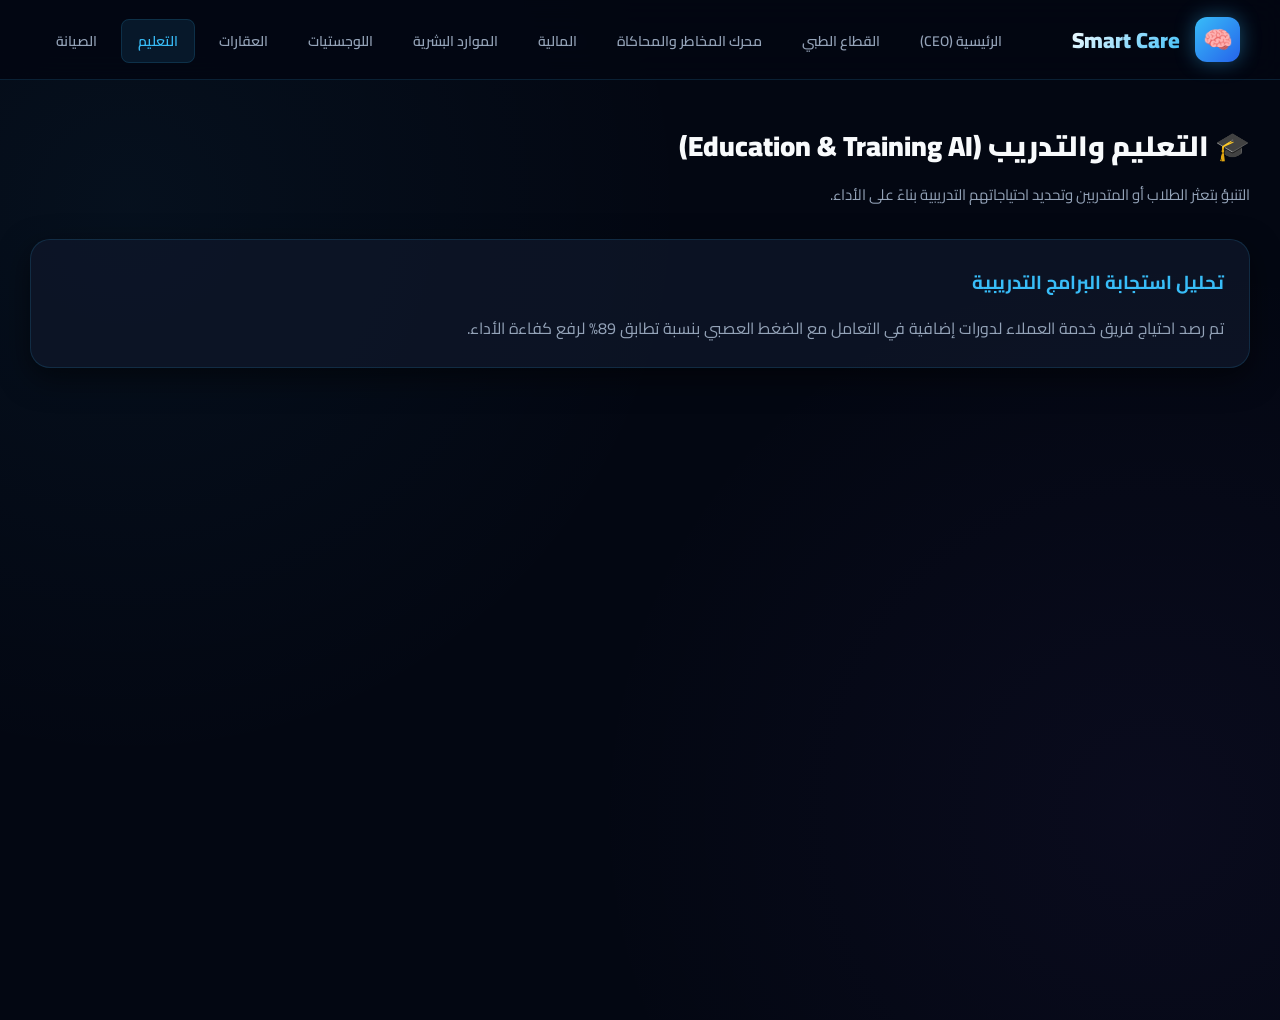
==== education.html @ 401883b4 "Create education.html" ====
<!DOCTYPE html>
<html lang="ar" dir="rtl">
<head>
  <meta charset="UTF-8">
  <meta name="viewport" content="width=device-width, initial-scale=1.0">
  <title>Smart Care | التعليم والتدريب المؤسسي</title>
  <link rel="stylesheet" href="style.css">
</head>
<body>

  <nav class="smart-navbar">
    <a href="index.html" class="nav-brand">
      <div class="logo-icon">🧠</div>
      <h1>Smart Care</h1>
    </a>
    <ul class="nav-links">
      <li><a href="index.html">الرئيسية (CEO)</a></li>
      <li><a href="healthcare.html">القطاع الطبي</a></li>
      <li><a href="risk-engine.html">محرك المخاطر والمحاكاة</a></li>
      <li><a href="finance.html">المالية</a></li>
      <li><a href="hr.html">الموارد البشرية</a></li>
      <li><a href="logistics.html">اللوجستيات</a></li>
      <li><a href="real-estate.html">العقارات</a></li>
      <li><a href="education.html" class="active">التعليم</a></li>
      <li><a href="maintenance.html">الصيانة</a></li>
    </ul>
  </nav>

  <div class="page-container animate-fade">
    <div class="section-header">
      <h2>🎓 التعليم والتدريب (Education & Training AI)</h2>
      <p>التنبؤ بتعثر الطلاب أو المتدربين وتحديد احتياجاتهم التدريبية بناءً على الأداء.</p>
    </div>

    <div class="glass-card">
      <h3 style="color: var(--accent-cyan); margin-bottom: 15px;">تحليل استجابة البرامج التدريبية</h3>
      <p style="color: var(--text-muted); line-height: 1.7;">
        تم رصد احتياج فريق خدمة العملاء لدورات إضافية في التعامل مع الضغط العصبي بنسبة تطابق 89% لرفع كفاءة الأداء.
      </p>
    </div>
  </div>

</body>
</html>
---- style.css ----
@import url('https://fonts.googleapis.com/css2?family=Cairo:wght@300;400;600;700;900&display=swap');

:root {
  --bg-primary: #030712;
  --bg-secondary: #0b1329;
  --bg-card: rgba(15, 23, 42, 0.75);
  --border-color: rgba(56, 189, 248, 0.15);
  --border-glow: rgba(56, 189, 248, 0.4);
  --accent-cyan: #38bdf8;
  --accent-blue: #2563eb;
  --accent-purple: #8b5cf6;
  --accent-emerald: #10b981;
  --accent-rose: #f43f5e;
  --accent-amber: #f59e0b;
  --text-main: #f8fafc;
  --text-muted: #94a3b8;
  --transition-smooth: all 0.3s cubic-bezier(0.4, 0, 0.2, 1);
}

* {
  box-sizing: border-box;
  margin: 0;
  padding: 0;
  font-family: 'Cairo', sans-serif;
}

body {
  background-color: var(--bg-primary);
  color: var(--text-main);
  direction: rtl;
  overflow-x: hidden;
  min-height: 100vh;
  background-image: 
    radial-gradient(circle at 10% 20%, rgba(56, 189, 248, 0.05) 0%, transparent 40%),
    radial-gradient(circle at 90% 80%, rgba(139, 92, 246, 0.05) 0%, transparent 40%);
}

/* Scrollbar */
::-webkit-scrollbar {
  width: 8px;
}
::-webkit-scrollbar-track {
  background: var(--bg-primary);
}
::-webkit-scrollbar-thumb {
  background: rgba(56, 189, 248, 0.3);
  border-radius: 4px;
}
::-webkit-scrollbar-thumb:hover {
  background: var(--accent-cyan);
}

/* Navbar */
.smart-navbar {
  position: fixed;
  top: 0;
  right: 0;
  left: 0;
  height: 80px;
  background: rgba(3, 7, 18, 0.85);
  backdrop-filter: blur(16px);
  border-bottom: 1px solid var(--border-color);
  display: flex;
  align-items: center;
  justify-content: space-between;
  padding: 0 40px;
  z-index: 1000;
}

.nav-brand {
  display: flex;
  align-items: center;
  gap: 15px;
  text-decoration: none;
  color: var(--text-main);
}

.nav-brand .logo-icon {
  width: 45px;
  height: 45px;
  background: linear-gradient(135deg, var(--accent-cyan), var(--accent-blue));
  border-radius: 12px;
  display: flex;
  align-items: center;
  justify-content: center;
  font-size: 24px;
  box-shadow: 0 0 20px rgba(56, 189, 248, 0.4);
}

.nav-brand h1 {
  font-size: 22px;
  font-weight: 900;
  background: linear-gradient(135deg, #fff, var(--accent-cyan));
  -webkit-background-clip: text;
  -webkit-text-fill-color: transparent;
}

.nav-links {
  display: flex;
  gap: 8px;
  list-style: none;
  overflow-x: auto;
  padding: 10px 0;
}

.nav-links a {
  text-decoration: none;
  color: var(--text-muted);
  font-size: 14px;
  font-weight: 600;
  padding: 8px 16px;
  border-radius: 8px;
  transition: var(--transition-smooth);
  white-space: nowrap;
}

.nav-links a:hover, .nav-links a.active {
  color: var(--accent-cyan);
  background: rgba(56, 189, 248, 0.1);
  border: 1px solid var(--border-color);
}

/* Main Layout */
.page-container {
  max-width: 1440px;
  margin: 120px auto 60px auto;
  padding: 0 30px;
}

/* Cards & Glassmorphism */
.glass-card {
  background: var(--bg-card);
  backdrop-filter: blur(12px);
  border: 1px solid var(--border-color);
  border-radius: 20px;
  padding: 25px;
  box-shadow: 0 10px 30px rgba(0, 0, 0, 0.5);
  transition: var(--transition-smooth);
}

.glass-card:hover {
  border-color: var(--border-glow);
  box-shadow: 0 15px 40px rgba(56, 189, 248, 0.15);
}

/* Headers */
.section-header {
  margin-bottom: 30px;
}
.section-header h2 {
  font-size: 28px;
  font-weight: 900;
  margin-bottom: 8px;
  display: flex;
  align-items: center;
  gap: 12px;
}
.section-header p {
  color: var(--text-muted);
  font-size: 15px;
}

/* Grid System */
.grid-2 { display: grid; grid-template-columns: repeat(2, 1fr); gap: 25px; }
.grid-3 { display: grid; grid-template-columns: repeat(3, 1fr); gap: 25px; }
.grid-4 { display: grid; grid-template-columns: repeat(4, 1fr); gap: 25px; }

@media(max-width: 1024px) {
  .grid-2, .grid-3, .grid-4 { grid-template-columns: 1fr; }
  .smart-navbar { padding: 0 20px; }
}

/* Buttons */
.btn-primary {
  background: linear-gradient(135deg, var(--accent-cyan), var(--accent-blue));
  color: #fff;
  border: none;
  padding: 12px 24px;
  border-radius: 12px;
  font-weight: 700;
  font-size: 15px;
  cursor: pointer;
  transition: var(--transition-smooth);
  box-shadow: 0 4px 15px rgba(56, 189, 248, 0.3);
  display: inline-flex;
  align-items: center;
  gap: 10px;
  text-decoration: none;
}
.btn-primary:hover {
  transform: translateY(-2px);
  box-shadow: 0 6px 20px rgba(56, 189, 248, 0.5);
}

/* Badges & Status */
.badge {
  padding: 6px 12px;
  border-radius: 30px;
  font-size: 12px;
  font-weight: 700;
  display: inline-flex;
  align-items: center;
  gap: 6px;
}
.badge-danger { background: rgba(244, 63, 94, 0.15); color: var(--accent-rose); border: 1px solid rgba(244, 63, 94, 0.3); }
.badge-success { background: rgba(16, 185, 129, 0.15); color: var(--accent-emerald); border: 1px solid rgba(16, 185, 129, 0.3); }
.badge-warning { background: rgba(245, 158, 11, 0.15); color: var(--accent-amber); border: 1px solid rgba(245, 158, 11, 0.3); }

/* Animations */
@keyframes fadeIn {
  from { opacity: 0; transform: translateY(15px); }
  to { opacity: 1; transform: translateY(0); }
}
.animate-fade {
  animation: fadeIn 0.6s cubic-bezier(0.16, 1, 0.3, 1) forwards;
}
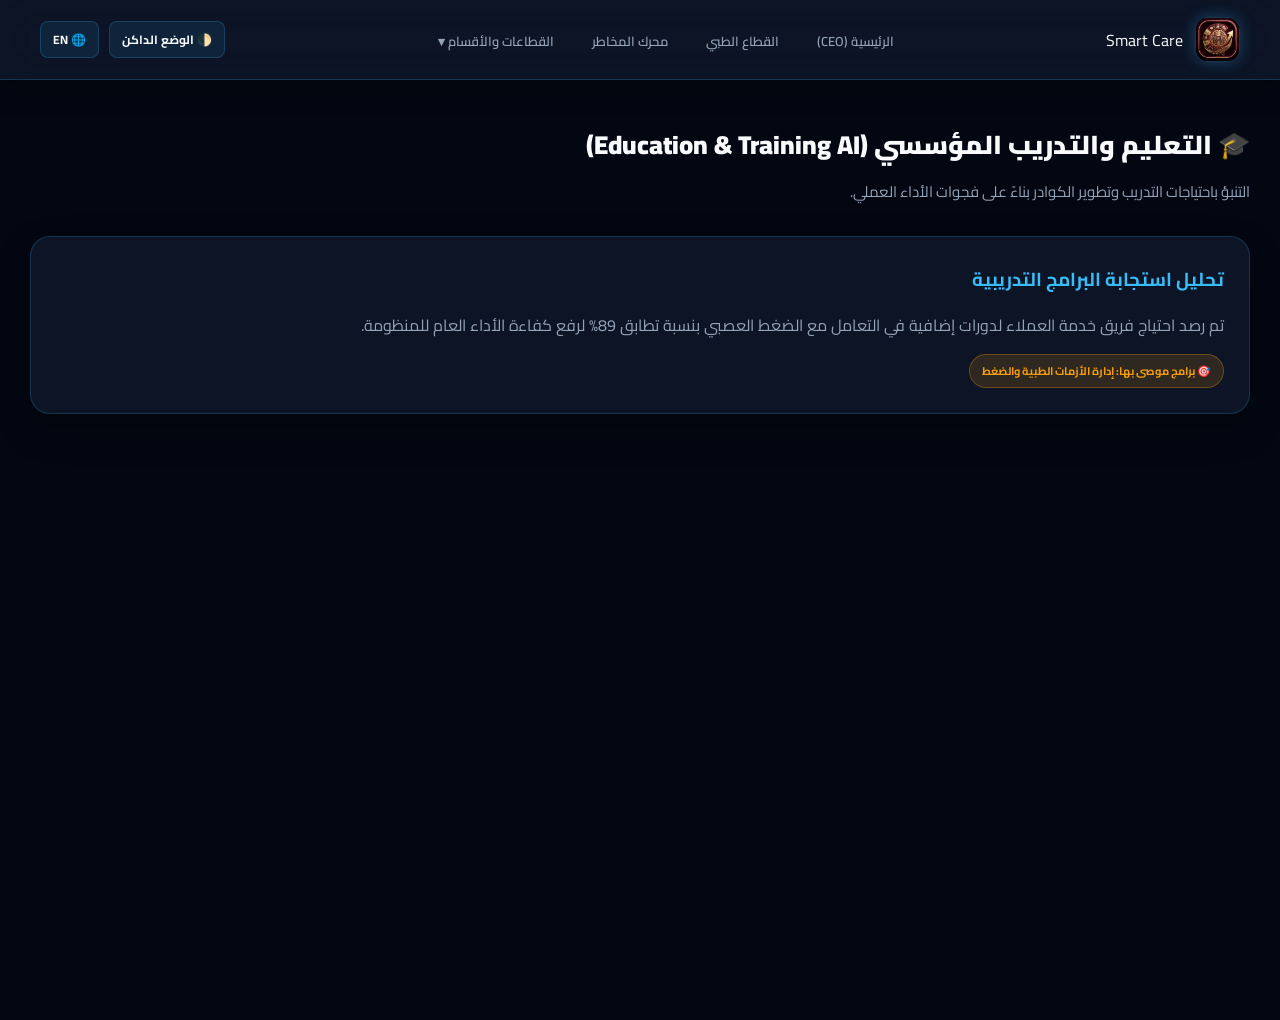
==== commit 26996620: "Update education.html for content and title changes" ====
--- a/education.html
+++ b/education.html
@@ -3,42 +3,28 @@
 <head>
   <meta charset="UTF-8">
   <meta name="viewport" content="width=device-width, initial-scale=1.0">
-  <title>Smart Care | التعليم والتدريب المؤسسي</title>
+  <title>Smart Care | Education & Training AI</title>
+  <link rel="icon" type="image/jpeg" href="logo.jpg">
   <link rel="stylesheet" href="style.css">
 </head>
 <body>
-
-  <nav class="smart-navbar">
-    <a href="index.html" class="nav-brand">
-      <div class="logo-icon">🧠</div>
-      <h1>Smart Care</h1>
-    </a>
-    <ul class="nav-links">
-      <li><a href="index.html">الرئيسية (CEO)</a></li>
-      <li><a href="healthcare.html">القطاع الطبي</a></li>
-      <li><a href="risk-engine.html">محرك المخاطر والمحاكاة</a></li>
-      <li><a href="finance.html">المالية</a></li>
-      <li><a href="hr.html">الموارد البشرية</a></li>
-      <li><a href="logistics.html">اللوجستيات</a></li>
-      <li><a href="real-estate.html">العقارات</a></li>
-      <li><a href="education.html" class="active">التعليم</a></li>
-      <li><a href="maintenance.html">الصيانة</a></li>
-    </ul>
-  </nav>
+  <div id="navbar-placeholder"></div>
 
   <div class="page-container animate-fade">
     <div class="section-header">
-      <h2>🎓 التعليم والتدريب (Education & Training AI)</h2>
-      <p>التنبؤ بتعثر الطلاب أو المتدربين وتحديد احتياجاتهم التدريبية بناءً على الأداء.</p>
+      <h2>🎓 التعليم والتدريب المؤسسي (Education & Training AI)</h2>
+      <p>التنبؤ باحتياجات التدريب وتطوير الكوادر بناءً على فجوات الأداء العملي.</p>
     </div>
 
     <div class="glass-card">
       <h3 style="color: var(--accent-cyan); margin-bottom: 15px;">تحليل استجابة البرامج التدريبية</h3>
-      <p style="color: var(--text-muted); line-height: 1.7;">
-        تم رصد احتياج فريق خدمة العملاء لدورات إضافية في التعامل مع الضغط العصبي بنسبة تطابق 89% لرفع كفاءة الأداء.
+      <p style="color: var(--text-muted); line-height: 1.7; margin-bottom: 15px;">
+        تم رصد احتياج فريق خدمة العملاء لدورات إضافية في التعامل مع الضغط العصبي بنسبة تطابق 89% لرفع كفاءة الأداء العام للمنظومة.
       </p>
+      <span class="badge badge-warning">🎯 برامج موصى بها: إدارة الأزمات الطبية والضغط</span>
     </div>
   </div>
 
+  <script src="script.js"></script>
 </body>
 </html>
--- a/style.css
+++ b/style.css
@@ -3,9 +3,9 @@
 :root {
   --bg-primary: #030712;
   --bg-secondary: #0b1329;
-  --bg-card: rgba(15, 23, 42, 0.75);
-  --border-color: rgba(56, 189, 248, 0.15);
-  --border-glow: rgba(56, 189, 248, 0.4);
+  --bg-card: rgba(15, 23, 42, 0.85);
+  --border-color: rgba(56, 189, 248, 0.2);
+  --border-glow: rgba(56, 189, 248, 0.5);
   --accent-cyan: #38bdf8;
   --accent-blue: #2563eb;
   --accent-purple: #8b5cf6;
@@ -14,7 +14,17 @@
   --accent-amber: #f59e0b;
   --text-main: #f8fafc;
   --text-muted: #94a3b8;
-  --transition-smooth: all 0.3s cubic-bezier(0.4, 0, 0.2, 1);
+  --transition-smooth: all 0.4s cubic-bezier(0.16, 1, 0.3, 1);
+}
+
+[data-theme="light"] {
+  --bg-primary: #f8fafc;
+  --bg-secondary: #f1f5f9;
+  --bg-card: rgba(255, 255, 255, 0.9);
+  --border-color: rgba(56, 189, 248, 0.3);
+  --border-glow: rgba(37, 99, 235, 0.4);
+  --text-main: #0f172a;
+  --text-muted: #475569;
 }
 
 * {
@@ -30,25 +40,13 @@
   direction: rtl;
   overflow-x: hidden;
   min-height: 100vh;
-  background-image: 
-    radial-gradient(circle at 10% 20%, rgba(56, 189, 248, 0.05) 0%, transparent 40%),
-    radial-gradient(circle at 90% 80%, rgba(139, 92, 246, 0.05) 0%, transparent 40%);
+  transition: background-color 0.3s ease, color 0.3s ease;
 }
 
 /* Scrollbar */
-::-webkit-scrollbar {
-  width: 8px;
-}
-::-webkit-scrollbar-track {
-  background: var(--bg-primary);
-}
-::-webkit-scrollbar-thumb {
-  background: rgba(56, 189, 248, 0.3);
-  border-radius: 4px;
-}
-::-webkit-scrollbar-thumb:hover {
-  background: var(--accent-cyan);
-}
+::-webkit-scrollbar { width: 8px; }
+::-webkit-scrollbar-track { background: var(--bg-primary); }
+::-webkit-scrollbar-thumb { background: rgba(56, 189, 248, 0.4); border-radius: 4px; }
 
 /* Navbar */
 .smart-navbar {
@@ -57,68 +55,103 @@
   right: 0;
   left: 0;
   height: 80px;
-  background: rgba(3, 7, 18, 0.85);
-  backdrop-filter: blur(16px);
+  background: var(--bg-card);
+  backdrop-filter: blur(20px);
   border-bottom: 1px solid var(--border-color);
   display: flex;
   align-items: center;
   justify-content: space-between;
   padding: 0 40px;
   z-index: 1000;
+  box-shadow: 0 4px 30px rgba(0, 0, 0, 0.4);
 }
 
 .nav-brand {
   display: flex;
   align-items: center;
-  gap: 15px;
+  gap: 12px;
   text-decoration: none;
   color: var(--text-main);
 }
 
-.nav-brand .logo-icon {
+.nav-brand img.logo-img {
   width: 45px;
   height: 45px;
-  background: linear-gradient(135deg, var(--accent-cyan), var(--accent-blue));
   border-radius: 12px;
-  display: flex;
-  align-items: center;
-  justify-content: center;
-  font-size: 24px;
-  box-shadow: 0 0 20px rgba(56, 189, 248, 0.4);
+  object-fit: cover;
+  border: 1px solid var(--border-color);
+  box-shadow: 0 0 15px rgba(56, 189, 248, 0.3);
 }
 
 .nav-brand h1 {
-  font-size: 22px;
+  font-size: 20px;
   font-weight: 900;
-  background: linear-gradient(135deg, #fff, var(--accent-cyan));
+  background: linear-gradient(135deg, var(--text-main), var(--accent-cyan));
   -webkit-background-clip: text;
   -webkit-text-fill-color: transparent;
 }
 
 .nav-links {
   display: flex;
-  gap: 8px;
+  align-items: center;
+  gap: 10px;
   list-style: none;
-  overflow-x: auto;
-  padding: 10px 0;
 }
 
 .nav-links a {
   text-decoration: none;
   color: var(--text-muted);
-  font-size: 14px;
+  font-size: 13px;
   font-weight: 600;
-  padding: 8px 16px;
-  border-radius: 8px;
-  transition: var(--transition-smooth);
-  white-space: nowrap;
+  padding: 8px 14px;
+  border-radius: 10px;
+  transition: var(--transition-smooth);
 }
 
 .nav-links a:hover, .nav-links a.active {
   color: var(--accent-cyan);
+  background: rgba(56, 189, 248, 0.12);
+  border: 1px solid var(--border-color);
+}
+
+/* Dropdown */
+.dropdown { position: relative; }
+.dropdown-content {
+  display: none;
+  position: absolute;
+  top: 100%;
+  right: 0;
+  background: var(--bg-card);
+  backdrop-filter: blur(16px);
+  min-width: 220px;
+  border: 1px solid var(--border-color);
+  border-radius: 14px;
+  box-shadow: 0 20px 40px rgba(0,0,0,0.5);
+  padding: 10px;
+  z-index: 1001;
+}
+.dropdown:hover .dropdown-content { display: block; }
+.dropdown-content a { display: block; padding: 10px 14px; color: var(--text-muted); border-radius: 8px; margin-bottom: 4px; }
+.dropdown-content a:hover { background: rgba(56, 189, 248, 0.2); color: var(--accent-cyan); }
+
+/* Controls (Theme & Lang) */
+.nav-controls {
+  display: flex;
+  align-items: center;
+  gap: 10px;
+}
+.control-btn {
   background: rgba(56, 189, 248, 0.1);
   border: 1px solid var(--border-color);
-}
+  color: var(--text-main);
+  padding: 6px 12px;
+  border-radius: 8px;
+  cursor: pointer;
+  font-size: 12px;
+  font-weight: 700;
+  transition: var(--transition-smooth);
+}
+.control-btn:hover { background: var(--accent-cyan); color: #fff; }
 
 /* Main Layout */
 .page-container {
@@ -127,50 +160,35 @@
   padding: 0 30px;
 }
 
-/* Cards & Glassmorphism */
+/* Cards */
 .glass-card {
   background: var(--bg-card);
-  backdrop-filter: blur(12px);
+  backdrop-filter: blur(16px);
   border: 1px solid var(--border-color);
   border-radius: 20px;
   padding: 25px;
-  box-shadow: 0 10px 30px rgba(0, 0, 0, 0.5);
-  transition: var(--transition-smooth);
-}
-
+  box-shadow: 0 15px 35px rgba(0, 0, 0, 0.3);
+  transition: var(--transition-smooth);
+  margin-bottom: 25px;
+}
 .glass-card:hover {
   border-color: var(--border-glow);
-  box-shadow: 0 15px 40px rgba(56, 189, 248, 0.15);
-}
-
-/* Headers */
-.section-header {
-  margin-bottom: 30px;
-}
-.section-header h2 {
-  font-size: 28px;
-  font-weight: 900;
-  margin-bottom: 8px;
-  display: flex;
-  align-items: center;
-  gap: 12px;
-}
-.section-header p {
-  color: var(--text-muted);
-  font-size: 15px;
-}
-
-/* Grid System */
+  transform: translateY(-3px);
+}
+
+.section-header { margin-bottom: 30px; }
+.section-header h2 { font-size: 26px; font-weight: 900; margin-bottom: 8px; display: flex; align-items: center; gap: 10px; }
+.section-header p { color: var(--text-muted); font-size: 15px; }
+
 .grid-2 { display: grid; grid-template-columns: repeat(2, 1fr); gap: 25px; }
 .grid-3 { display: grid; grid-template-columns: repeat(3, 1fr); gap: 25px; }
 .grid-4 { display: grid; grid-template-columns: repeat(4, 1fr); gap: 25px; }
 
 @media(max-width: 1024px) {
   .grid-2, .grid-3, .grid-4 { grid-template-columns: 1fr; }
-  .smart-navbar { padding: 0 20px; }
-}
-
-/* Buttons */
+  .smart-navbar { padding: 0 15px; }
+}
+
 .btn-primary {
   background: linear-gradient(135deg, var(--accent-cyan), var(--accent-blue));
   color: #fff;
@@ -178,39 +196,24 @@
   padding: 12px 24px;
   border-radius: 12px;
   font-weight: 700;
-  font-size: 15px;
+  font-size: 14px;
   cursor: pointer;
   transition: var(--transition-smooth);
-  box-shadow: 0 4px 15px rgba(56, 189, 248, 0.3);
+  box-shadow: 0 6px 20px rgba(56, 189, 248, 0.3);
   display: inline-flex;
   align-items: center;
-  gap: 10px;
+  gap: 8px;
   text-decoration: none;
 }
-.btn-primary:hover {
-  transform: translateY(-2px);
-  box-shadow: 0 6px 20px rgba(56, 189, 248, 0.5);
-}
-
-/* Badges & Status */
-.badge {
-  padding: 6px 12px;
-  border-radius: 30px;
-  font-size: 12px;
-  font-weight: 700;
-  display: inline-flex;
-  align-items: center;
-  gap: 6px;
-}
+.btn-primary:hover { transform: translateY(-2px); box-shadow: 0 8px 25px rgba(56, 189, 248, 0.5); }
+
+.badge { padding: 6px 12px; border-radius: 30px; font-size: 11px; font-weight: 700; display: inline-flex; align-items: center; gap: 6px; }
 .badge-danger { background: rgba(244, 63, 94, 0.15); color: var(--accent-rose); border: 1px solid rgba(244, 63, 94, 0.3); }
 .badge-success { background: rgba(16, 185, 129, 0.15); color: var(--accent-emerald); border: 1px solid rgba(16, 185, 129, 0.3); }
 .badge-warning { background: rgba(245, 158, 11, 0.15); color: var(--accent-amber); border: 1px solid rgba(245, 158, 11, 0.3); }
 
-/* Animations */
 @keyframes fadeIn {
   from { opacity: 0; transform: translateY(15px); }
   to { opacity: 1; transform: translateY(0); }
 }
-.animate-fade {
-  animation: fadeIn 0.6s cubic-bezier(0.16, 1, 0.3, 1) forwards;
-}
+.animate-fade { animation: fadeIn 0.5s cubic-bezier(0.16, 1, 0.3, 1) forwards; }
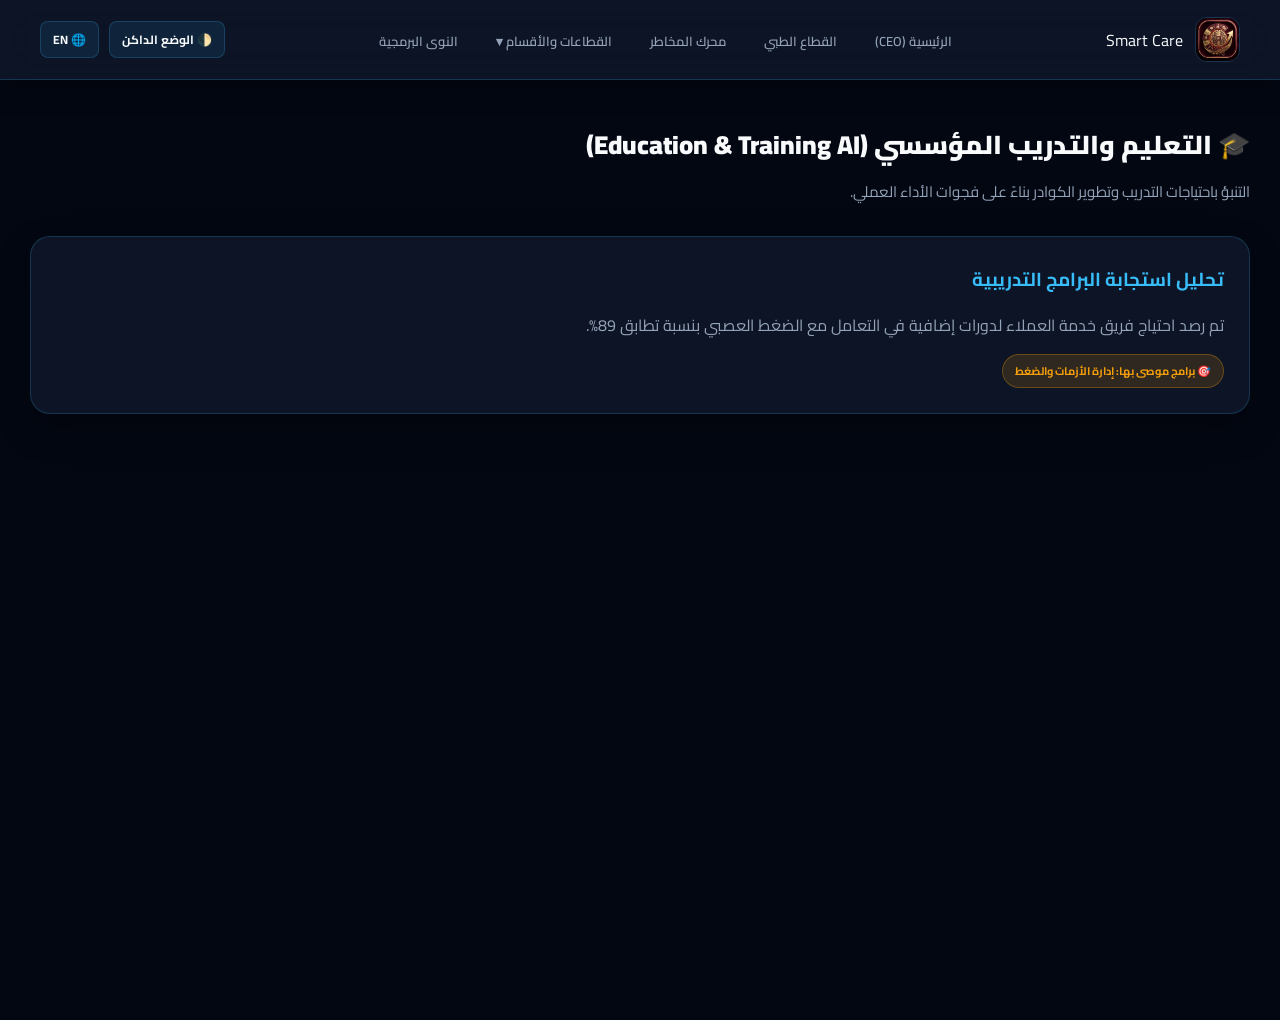
==== commit fdb70c5d: "Update education.html" ====
--- a/education.html
+++ b/education.html
@@ -12,16 +12,16 @@
 
   <div class="page-container animate-fade">
     <div class="section-header">
-      <h2>🎓 التعليم والتدريب المؤسسي (Education & Training AI)</h2>
-      <p>التنبؤ باحتياجات التدريب وتطوير الكوادر بناءً على فجوات الأداء العملي.</p>
+      <h2 data-ar="🎓 التعليم والتدريب المؤسسي (Education & Training AI)" data-en="🎓 Education & Training Intelligence">🎓 التعليم والتدريب المؤسسي (Education & Training AI)</h2>
+      <p data-ar="التنبؤ باحتياجات التدريب وتطوير الكوادر بناءً على فجوات الأداء العملي." data-en="Predicting trainee friction points and customizing training modules based on performance.">التنبؤ باحتياجات التدريب وتطوير الكوادر بناءً على فجوات الأداء العملي.</p>
     </div>
 
     <div class="glass-card">
-      <h3 style="color: var(--accent-cyan); margin-bottom: 15px;">تحليل استجابة البرامج التدريبية</h3>
-      <p style="color: var(--text-muted); line-height: 1.7; margin-bottom: 15px;">
-        تم رصد احتياج فريق خدمة العملاء لدورات إضافية في التعامل مع الضغط العصبي بنسبة تطابق 89% لرفع كفاءة الأداء العام للمنظومة.
+      <h3 style="color: var(--accent-cyan); margin-bottom: 15px;" data-ar="تحليل استجابة البرامج التدريبية" data-en="Training Program Analytics">تحليل استجابة البرامج التدريبية</h3>
+      <p style="color: var(--text-muted); line-height: 1.7; margin-bottom: 15px;" data-ar="تم رصد احتياج فريق خدمة العملاء لدورات إضافية في التعامل مع الضغط العصبي بنسبة تطابق 89%." data-en="Customer service division flagged with 89% correlation requirement for supplementary stress training.">
+        تم رصد احتياج فريق خدمة العملاء لدورات إضافية في التعامل مع الضغط العصبي بنسبة تطابق 89%.
       </p>
-      <span class="badge badge-warning">🎯 برامج موصى بها: إدارة الأزمات الطبية والضغط</span>
+      <span class="badge badge-warning" data-ar="🎯 برامج موصى بها: إدارة الأزمات والضغط" data-en="🎯 Recommended: Crisis & Stress Management">🎯 برامج موصى بها: إدارة الأزمات والضغط</span>
     </div>
   </div>
 
--- a/style.css
+++ b/style.css
@@ -2,7 +2,6 @@
 
 :root {
   --bg-primary: #030712;
-  --bg-secondary: #0b1329;
   --bg-card: rgba(15, 23, 42, 0.85);
   --border-color: rgba(56, 189, 248, 0.2);
   --border-glow: rgba(56, 189, 248, 0.5);
@@ -14,15 +13,14 @@
   --accent-amber: #f59e0b;
   --text-main: #f8fafc;
   --text-muted: #94a3b8;
-  --transition-smooth: all 0.4s cubic-bezier(0.16, 1, 0.3, 1);
+  --transition-smooth: all 0.3s cubic-bezier(0.4, 0, 0.2, 1);
 }
 
 [data-theme="light"] {
-  --bg-primary: #f8fafc;
-  --bg-secondary: #f1f5f9;
-  --bg-card: rgba(255, 255, 255, 0.9);
-  --border-color: rgba(56, 189, 248, 0.3);
-  --border-glow: rgba(37, 99, 235, 0.4);
+  --bg-primary: #f1f5f9;
+  --bg-card: rgba(255, 255, 255, 0.95);
+  --border-color: rgba(56, 189, 248, 0.4);
+  --border-glow: rgba(37, 99, 235, 0.5);
   --text-main: #0f172a;
   --text-muted: #475569;
 }
@@ -38,12 +36,14 @@
   background-color: var(--bg-primary);
   color: var(--text-main);
   direction: rtl;
-  overflow-x: hidden;
   min-height: 100vh;
   transition: background-color 0.3s ease, color 0.3s ease;
 }
 
-/* Scrollbar */
+[dir="ltr"] body {
+  direction: ltr;
+}
+
 ::-webkit-scrollbar { width: 8px; }
 ::-webkit-scrollbar-track { background: var(--bg-primary); }
 ::-webkit-scrollbar-thumb { background: rgba(56, 189, 248, 0.4); border-radius: 4px; }
@@ -66,6 +66,10 @@
   box-shadow: 0 4px 30px rgba(0, 0, 0, 0.4);
 }
 
+[dir="ltr"] .smart-navbar {
+  flex-direction: row-reverse;
+}
+
 .nav-brand {
   display: flex;
   align-items: center;
@@ -80,7 +84,6 @@
   border-radius: 12px;
   object-fit: cover;
   border: 1px solid var(--border-color);
-  box-shadow: 0 0 15px rgba(56, 189, 248, 0.3);
 }
 
 .nav-brand h1 {
@@ -130,11 +133,11 @@
   padding: 10px;
   z-index: 1001;
 }
+[dir="ltr"] .dropdown-content { right: auto; left: 0; }
 .dropdown:hover .dropdown-content { display: block; }
 .dropdown-content a { display: block; padding: 10px 14px; color: var(--text-muted); border-radius: 8px; margin-bottom: 4px; }
 .dropdown-content a:hover { background: rgba(56, 189, 248, 0.2); color: var(--accent-cyan); }
 
-/* Controls (Theme & Lang) */
 .nav-controls {
   display: flex;
   align-items: center;
@@ -153,14 +156,12 @@
 }
 .control-btn:hover { background: var(--accent-cyan); color: #fff; }
 
-/* Main Layout */
 .page-container {
   max-width: 1440px;
   margin: 120px auto 60px auto;
   padding: 0 30px;
 }
 
-/* Cards */
 .glass-card {
   background: var(--bg-card);
   backdrop-filter: blur(16px);
@@ -171,10 +172,7 @@
   transition: var(--transition-smooth);
   margin-bottom: 25px;
 }
-.glass-card:hover {
-  border-color: var(--border-glow);
-  transform: translateY(-3px);
-}
+.glass-card:hover { border-color: var(--border-glow); transform: translateY(-3px); }
 
 .section-header { margin-bottom: 30px; }
 .section-header h2 { font-size: 26px; font-weight: 900; margin-bottom: 8px; display: flex; align-items: center; gap: 10px; }
